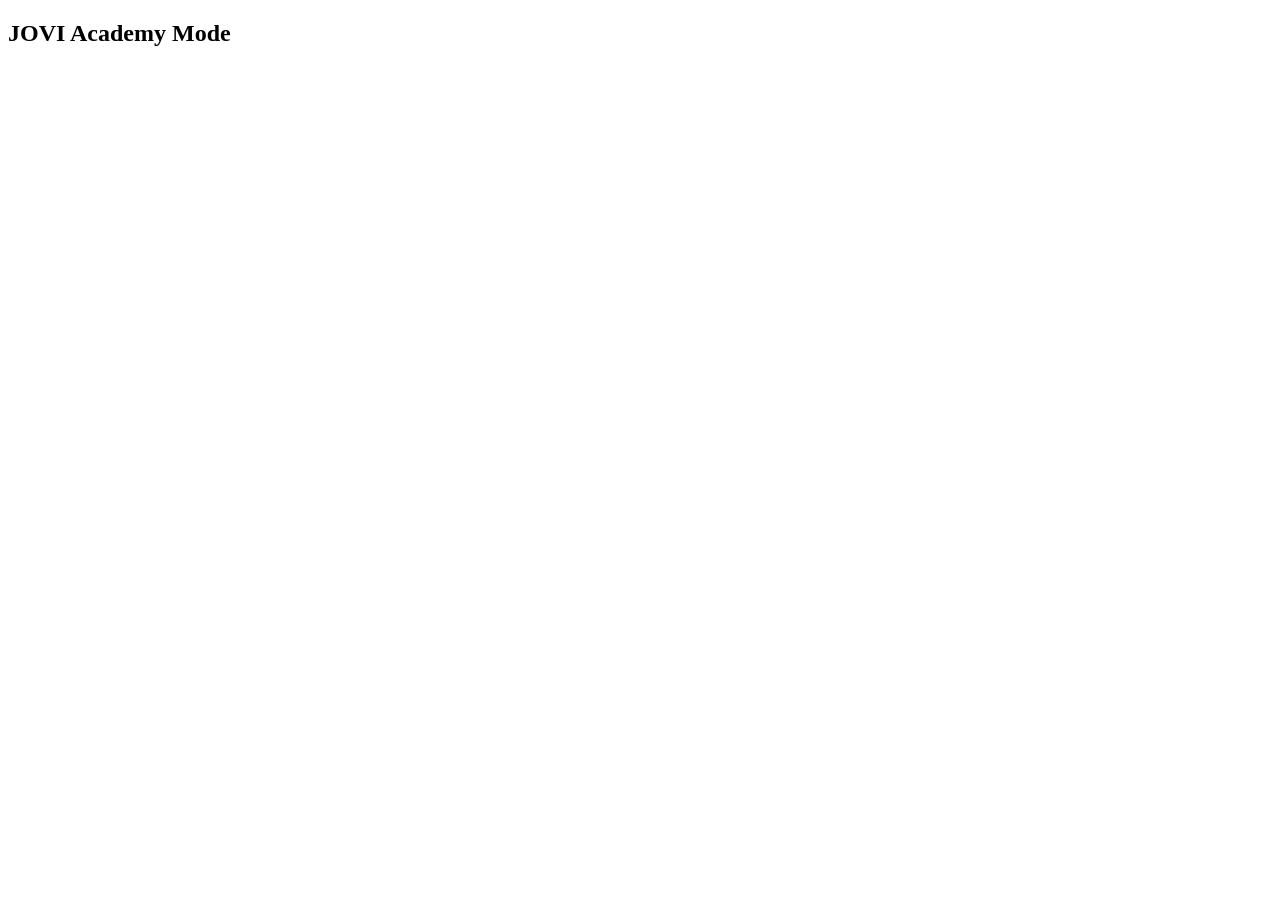
==== index.html @ 9c8edd88 "Inserção de um favicon na página inicial" ====
<!DOCTYPE html>
<html lang="en">
<head>
    <meta charset="UTF-8">
    <meta name="viewport" content="width=device-width, initial-scale=1.0">
    <link rel="shortcut icon" href="faviconJOVI.png" type="image/png"> <!-- adiciona uma imagem na aba do site -->
    <title>Jovi Academ Mode</title>
</head>
<body>
    <section>
        <h1>JOVI Academy Mode</h1>
    </section>


    <script src="scprit.js"></script>
</body>
</html>
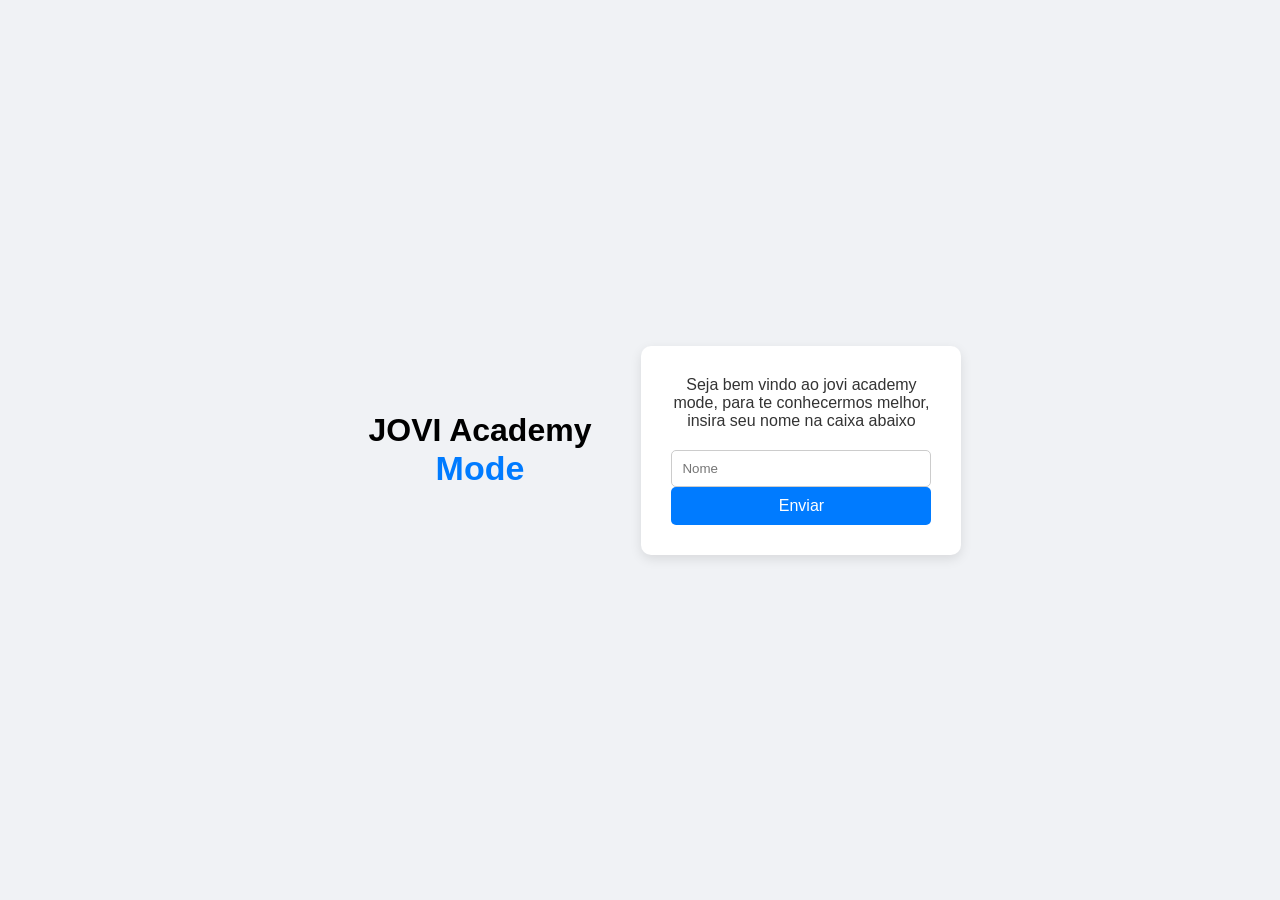
==== commit 7b18d114: "Criação de novas páginas e tela de identificação inicial" ====
--- a/index.html
+++ b/index.html
@@ -4,11 +4,21 @@
     <meta charset="UTF-8">
     <meta name="viewport" content="width=device-width, initial-scale=1.0">
     <link rel="shortcut icon" href="faviconJOVI.png" type="image/png"> <!-- adiciona uma imagem na aba do site -->
+    <link rel="stylesheet" href="styles.css"> 
     <title>Jovi Academ Mode</title>
 </head>
 <body>
-    <section>
-        <h1>JOVI Academy Mode</h1>
+    <header class='texto'>
+        <h1>JOVI Academy</h1>
+        <h2 style="color: #007bff; font-size: 34px; text-align: center;">Mode</h2>
+    </header>
+    <section class="login">
+        <p>Seja bem vindo ao jovi academy mode, para te conhecermos melhor, insira seu nome na caixa abaixo</p>
+        <input type="text" name="nome" id="nome" placeholder="Nome">
+        <a href="../Sprint2-WEB-DEVELOPMENT-DigitalRequiem/paginas/telainicial.html"><button type="submit" id="botao">Enviar</button></a>
+
+
+
     </section>
 
 
--- a/styles.css
+++ b/styles.css
@@ -0,0 +1,59 @@
+    * {
+      margin: 0;
+      padding: 0;
+      box-sizing: border-box;
+      font-family: Arial, sans-serif;
+    }
+
+    body {
+      height: 100vh;
+      display: flex;
+      justify-content: center;
+      align-items: center;
+      background: #f0f2f5;
+    }
+    
+    .texto{
+        padding: 50px;
+    }
+    .login {
+      background: white;
+      padding: 30px;
+      width: 320px;
+      border-radius: 10px;
+      box-shadow: 0 4px 12px rgba(0,0,0,0.1);
+    }
+
+    .login p {
+      text-align: center;
+      margin-bottom: 20px;
+      color: #333;
+    }
+
+
+    input {
+      width: 100%;
+      padding: 10px;
+      border: 1px solid #ccc;
+      border-radius: 5px;
+      outline: none;
+    }
+
+    input:focus {
+      border-color: #007bff;
+    }
+
+    button {
+      width: 100%;
+      padding: 10px;
+      border: none;
+      background: #007bff;
+      color: white;
+      font-size: 16px;
+      border-radius: 5px;
+      cursor: pointer;
+    }
+
+    button:hover {
+      background: #0056b3;
+    }
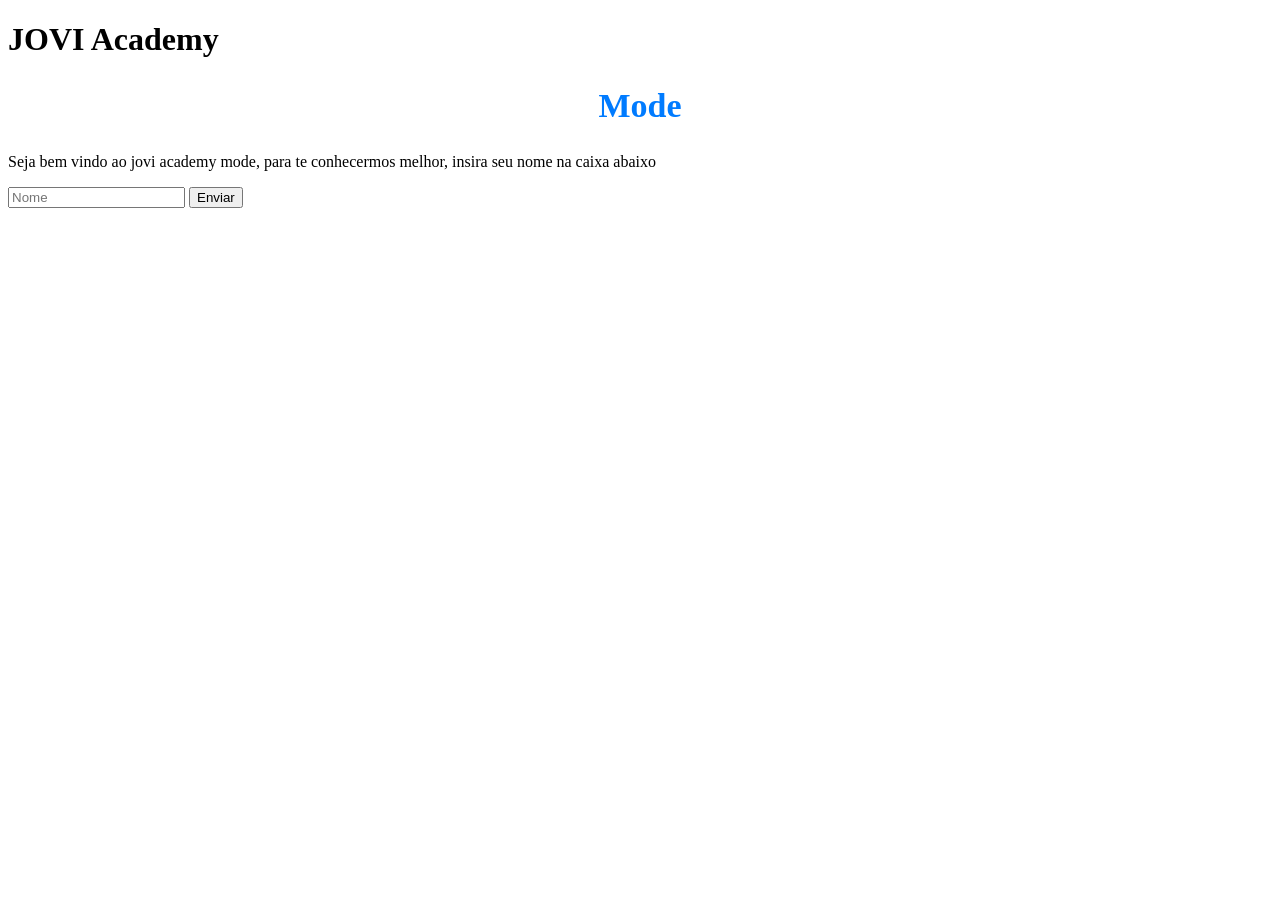
==== commit 58eafecf: "Organização dos utilitários do sistema" ====
--- a/index.html
+++ b/index.html
@@ -3,8 +3,8 @@
 <head>
     <meta charset="UTF-8">
     <meta name="viewport" content="width=device-width, initial-scale=1.0">
-    <link rel="shortcut icon" href="faviconJOVI.png" type="image/png"> <!-- adiciona uma imagem na aba do site -->
-    <link rel="stylesheet" href="styles.css"> 
+    <link rel="shortcut icon" href="../Sprint2-WEB-DEVELOPMENT-DigitalRequiem/src/faviconJOVI.png" type="image/png"> <!-- adiciona uma imagem na aba do site -->
+    <link rel="stylesheet" href="../Sprint2-WEB-DEVELOPMENT-DigitalRequiem/src/styles.css"> 
     <title>Jovi Academ Mode</title>
 </head>
 <body>
@@ -22,6 +22,6 @@
     </section>
 
 
-    <script src="scprit.js"></script>
+    <script src="../Sprint2-WEB-DEVELOPMENT-DigitalRequiem/src/script.js"></script>
 </body>
 </html>
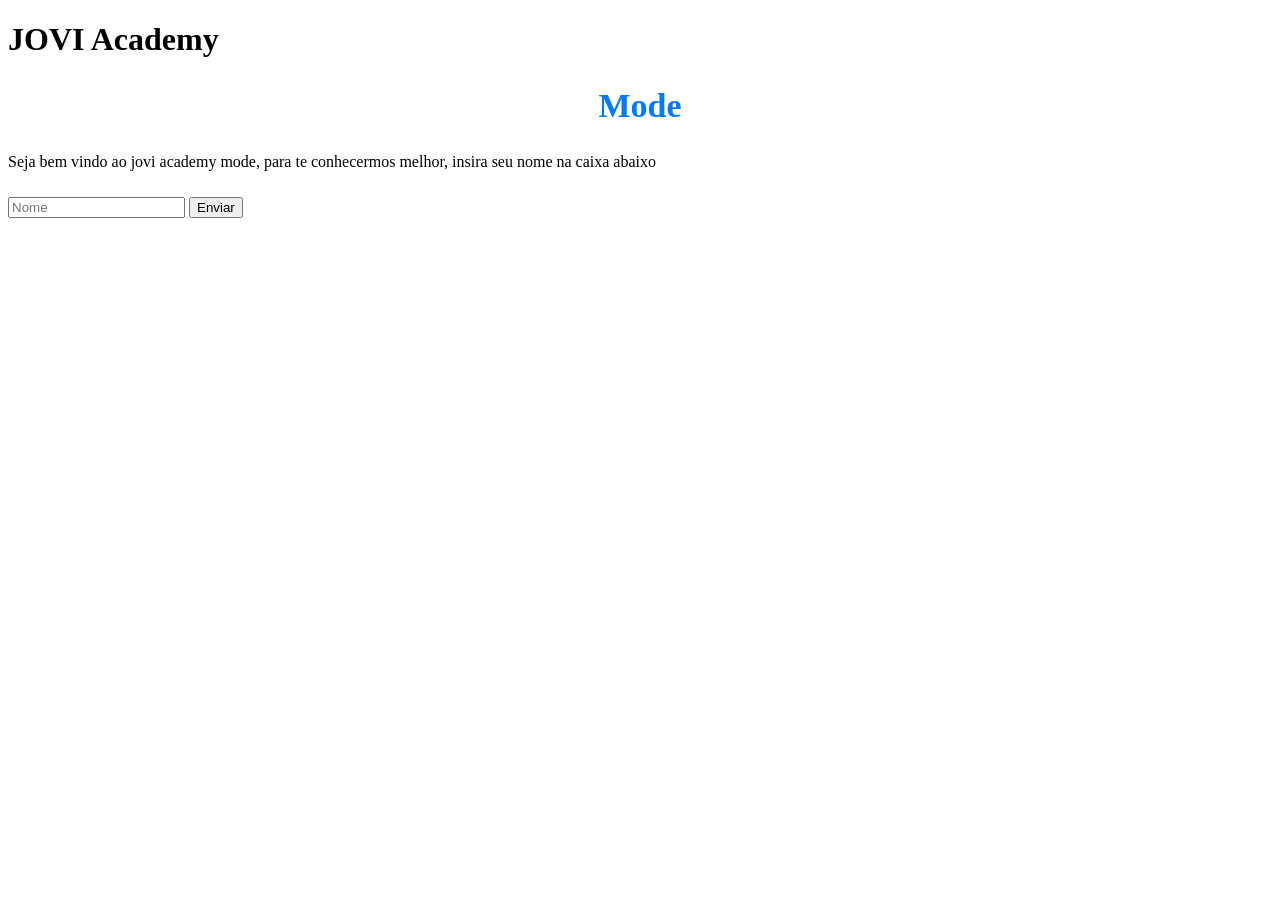
==== commit d94bf0d6: "Salvamento do nome em local storage" ====
--- a/index.html
+++ b/index.html
@@ -15,7 +15,7 @@
     <section class="login">
         <p>Seja bem vindo ao jovi academy mode, para te conhecermos melhor, insira seu nome na caixa abaixo</p>
         <input type="text" name="nome" id="nome" placeholder="Nome">
-        <a href="../Sprint2-WEB-DEVELOPMENT-DigitalRequiem/paginas/telainicial.html"><button type="submit" id="botao">Enviar</button></a>
+        <a href="../Sprint2-WEB-DEVELOPMENT-DigitalRequiem/paginas/telainicial.html"><button type="submit" id="botao" style="margin: 10px auto;">Enviar</button></a>
 
 
 
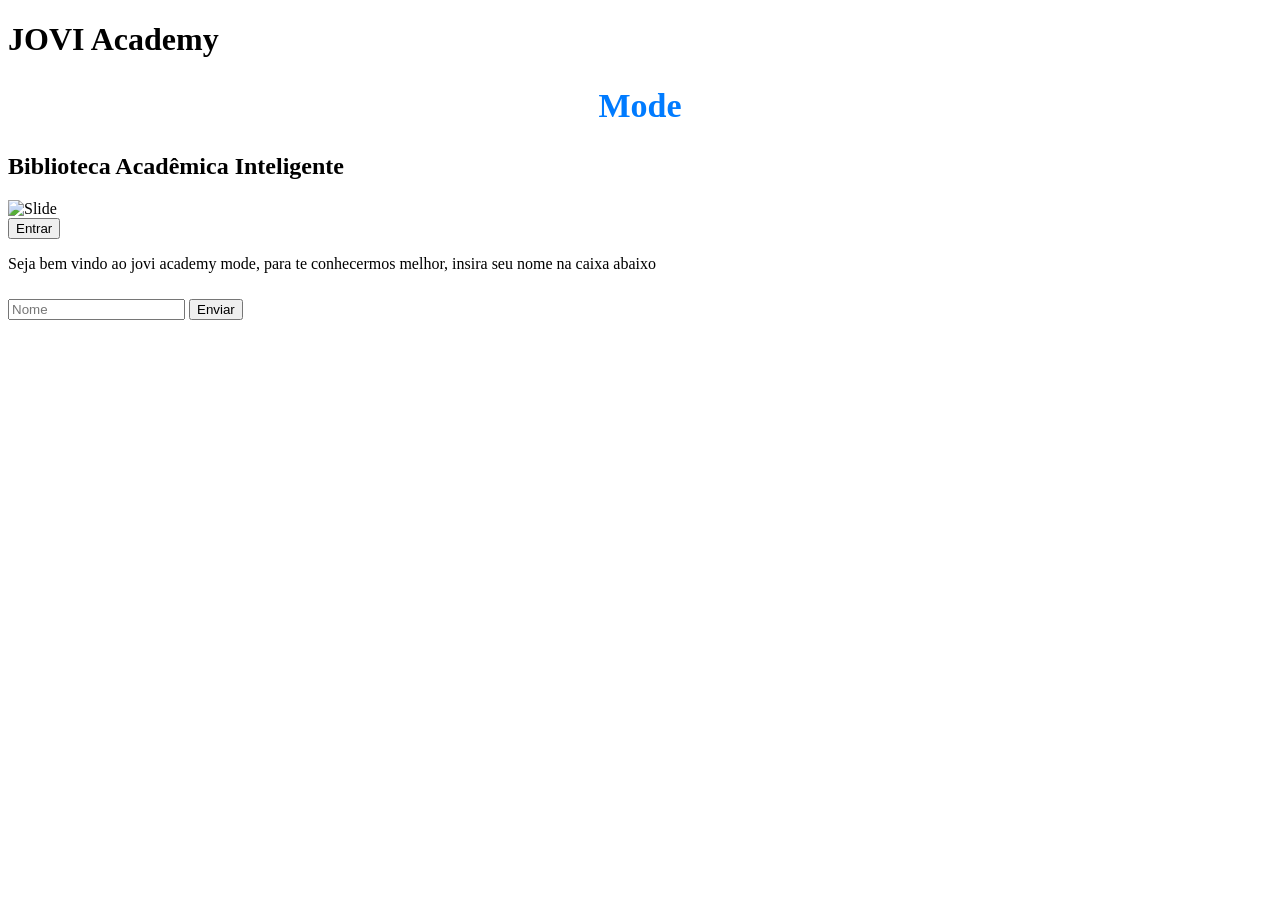
==== commit f9a9ff83: "Inserção de alguns elementos novos e css" ====
--- a/index.html
+++ b/index.html
@@ -3,25 +3,33 @@
 <head>
     <meta charset="UTF-8">
     <meta name="viewport" content="width=device-width, initial-scale=1.0">
-    <link rel="shortcut icon" href="../Sprint2-WEB-DEVELOPMENT-DigitalRequiem/src/faviconJOVI.png" type="image/png"> <!-- adiciona uma imagem na aba do site -->
-    <link rel="stylesheet" href="../Sprint2-WEB-DEVELOPMENT-DigitalRequiem/src/styles.css"> 
-    <title>Jovi Academ Mode</title>
+    <link rel="shortcut icon" href="../Sprint2-WEB-DEVELOPMENT-DigitalRequiem/src/imgs/faviconJOVI.png" type="image/png"> <!-- adiciona uma imagem na aba do site -->
+    <link rel="stylesheet" href="../Sprint2-WEB-DEVELOPMENT-DigitalRequiem/src/css/styles.css"> 
+    <title>Jovi Academy Mode</title>
 </head>
 <body>
     <header class='texto'>
         <h1>JOVI Academy</h1>
         <h2 style="color: #007bff; font-size: 34px; text-align: center;">Mode</h2>
     </header>
-    <section class="login">
+    <main class="login">
+        <section class="hero">
+            <h2>Biblioteca Acadêmica Inteligente</h2>
+
+            <div class="slideshow">
+                <img id="slide" src="img/slide1.jpg" alt="Slide">
+            </div>
+
+            <button id="welcomeBtn">Entrar</button>
+        </section>
+
         <p>Seja bem vindo ao jovi academy mode, para te conhecermos melhor, insira seu nome na caixa abaixo</p>
         <input type="text" name="nome" id="nome" placeholder="Nome">
-        <a href="../Sprint2-WEB-DEVELOPMENT-DigitalRequiem/paginas/telainicial.html"><button type="submit" id="botao" style="margin: 10px auto;">Enviar</button></a>
+        
+        <a href="../Sprint2-WEB-DEVELOPMENT-DigitalRequiem/paginas/login.html"><button type="submit" id="botao" style="margin: 10px auto;">Enviar</button></a>
+    </main>
 
 
-
-    </section>
-
-
-    <script src="../Sprint2-WEB-DEVELOPMENT-DigitalRequiem/src/script.js"></script>
+    <script src="/Sprint2-WEB-DEVELOPMENT-DigitalRequiem/src/js/index.js"></script>
 </body>
 </html>
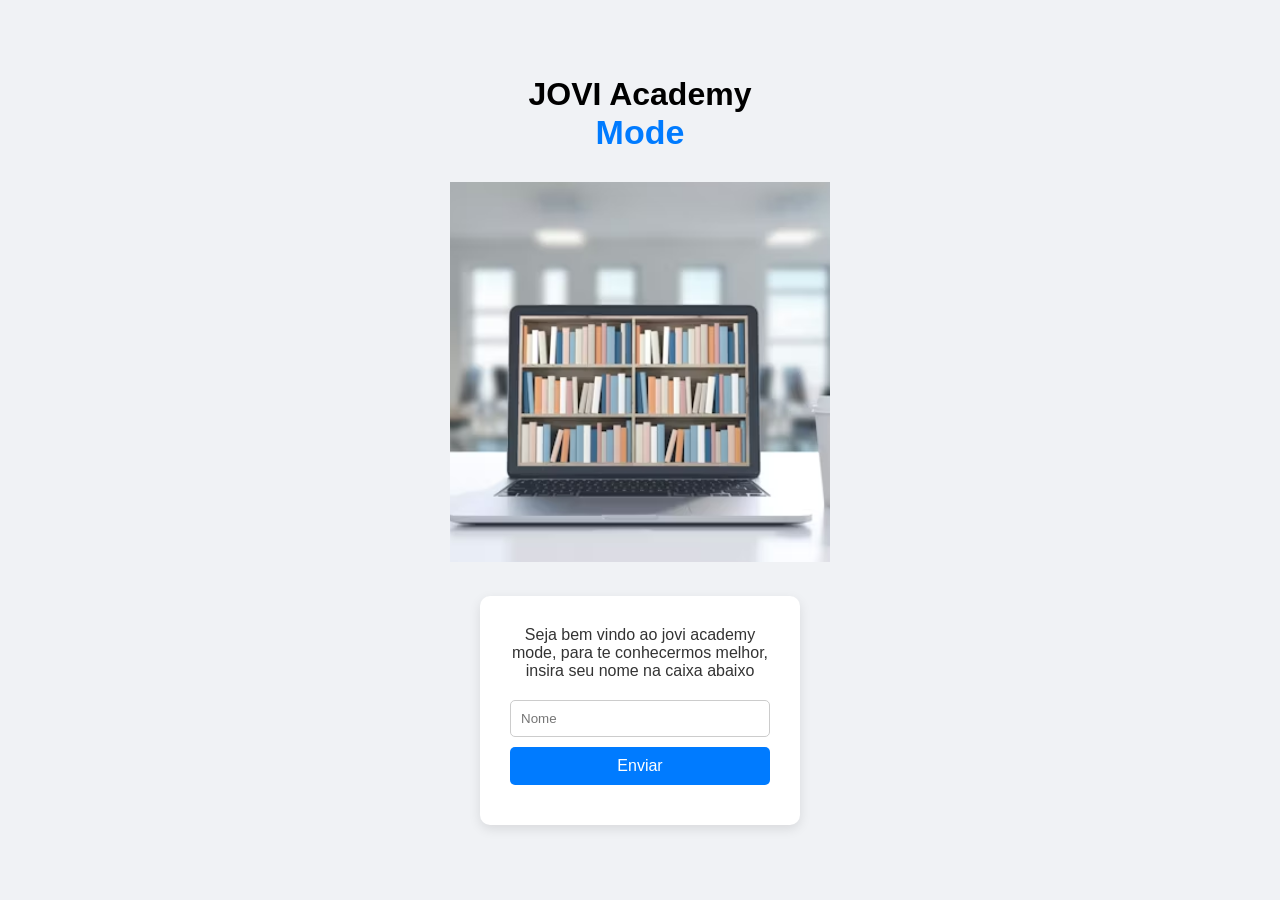
==== commit b3ba666b: "Finalização da página inicial index.html" ====
--- a/index.html
+++ b/index.html
@@ -4,24 +4,20 @@
     <meta charset="UTF-8">
     <meta name="viewport" content="width=device-width, initial-scale=1.0">
     <link rel="shortcut icon" href="../Sprint2-WEB-DEVELOPMENT-DigitalRequiem/src/imgs/faviconJOVI.png" type="image/png"> <!-- adiciona uma imagem na aba do site -->
-    <link rel="stylesheet" href="../Sprint2-WEB-DEVELOPMENT-DigitalRequiem/src/css/styles.css"> 
+    <link rel="stylesheet" href="/src/css/styles.css"> 
     <title>Jovi Academy Mode</title>
 </head>
-<body>
+<body class="index">
     <header class='texto'>
         <h1>JOVI Academy</h1>
         <h2 style="color: #007bff; font-size: 34px; text-align: center;">Mode</h2>
     </header>
+    <section class="hero">
+            <div class="slideshow">
+                <img id="slide" src="src/imgs/slide1.jpg" alt="Slide">
+            </div>
+        </section>
     <main class="login">
-        <section class="hero">
-            <h2>Biblioteca Acadêmica Inteligente</h2>
-
-            <div class="slideshow">
-                <img id="slide" src="img/slide1.jpg" alt="Slide">
-            </div>
-
-            <button id="welcomeBtn">Entrar</button>
-        </section>
 
         <p>Seja bem vindo ao jovi academy mode, para te conhecermos melhor, insira seu nome na caixa abaixo</p>
         <input type="text" name="nome" id="nome" placeholder="Nome">
@@ -30,6 +26,6 @@
     </main>
 
 
-    <script src="/Sprint2-WEB-DEVELOPMENT-DigitalRequiem/src/js/index.js"></script>
+    <script src="src/js/index.js"></script>
 </body>
 </html>
--- a/src/css/styles.css
+++ b/src/css/styles.css
@@ -0,0 +1,126 @@
+    * {
+      margin: 0;
+      padding: 0;
+      box-sizing: border-box;
+      font-family: Arial, sans-serif;
+    }
+
+    body {
+      height: 100vh;
+      display: flex;
+      justify-content: center;
+      align-items: center;
+      background: #f0f2f5;
+    }
+
+    .index {
+      height: 100vh;
+      display: flex;
+      flex-direction: column;
+      justify-content: center;
+      align-items: center;
+      background: #f0f2f5;
+    }
+    
+    .login {
+      background: white;
+      padding: 30px;
+      width: 320px;
+      border-radius: 10px;
+      box-shadow: 0 4px 12px rgba(0,0,0,0.1);
+    }
+
+    .login p {
+      text-align: center;
+      margin-bottom: 20px;
+      color: #333;
+    }
+
+
+    input {
+      width: 100%;
+      padding: 10px;
+      border: 1px solid #ccc;
+      border-radius: 5px;
+      outline: none;
+    }
+
+    input:focus {
+      border-color: #007bff;
+    }
+
+    button {
+      width: 100%;
+      padding: 10px;
+      border: none;
+      background: #007bff;
+      color: white;
+      font-size: 16px;
+      border-radius: 5px;
+      cursor: pointer;
+    }
+
+    button:hover {
+      background: #0056b3;
+    }
+
+    .container{
+      margin:auto;
+      padding:30px 0;
+    }
+
+    .hero{
+      text-align:center;
+    }
+
+    .slideshow img{
+      width:400px;
+      max-width:100%;
+      padding: 10px;
+      height:400px;
+      object-fit:cover;
+      border-radius:10px;
+      margin:20px 0;
+    }
+
+    .form{
+      width:300px;
+      margin:auto;
+      display:flex;
+      flex-direction:column;
+      gap:15px;
+    }
+
+    .form input{
+      padding:10px;
+    }
+
+    .gallery{
+      display:grid;
+      grid-template-columns:repeat(auto-fit,minmax(250px,1fr));
+      gap:20px;
+      margin-top:20px;
+    }
+
+    .card{
+      background:white;
+      padding:15px;
+      border-radius:10px;
+      box-shadow:0 0 10px rgba(0,0,0,0.1);
+    }
+
+    .card img{
+      width:100%;
+      height:200px;
+      object-fit:cover;
+      border-radius:10px;
+    }
+
+    .card h3{
+      margin:10px 0;
+    }
+
+    .card button{
+      margin-top:10px;
+      margin-right:10px;
+    }
